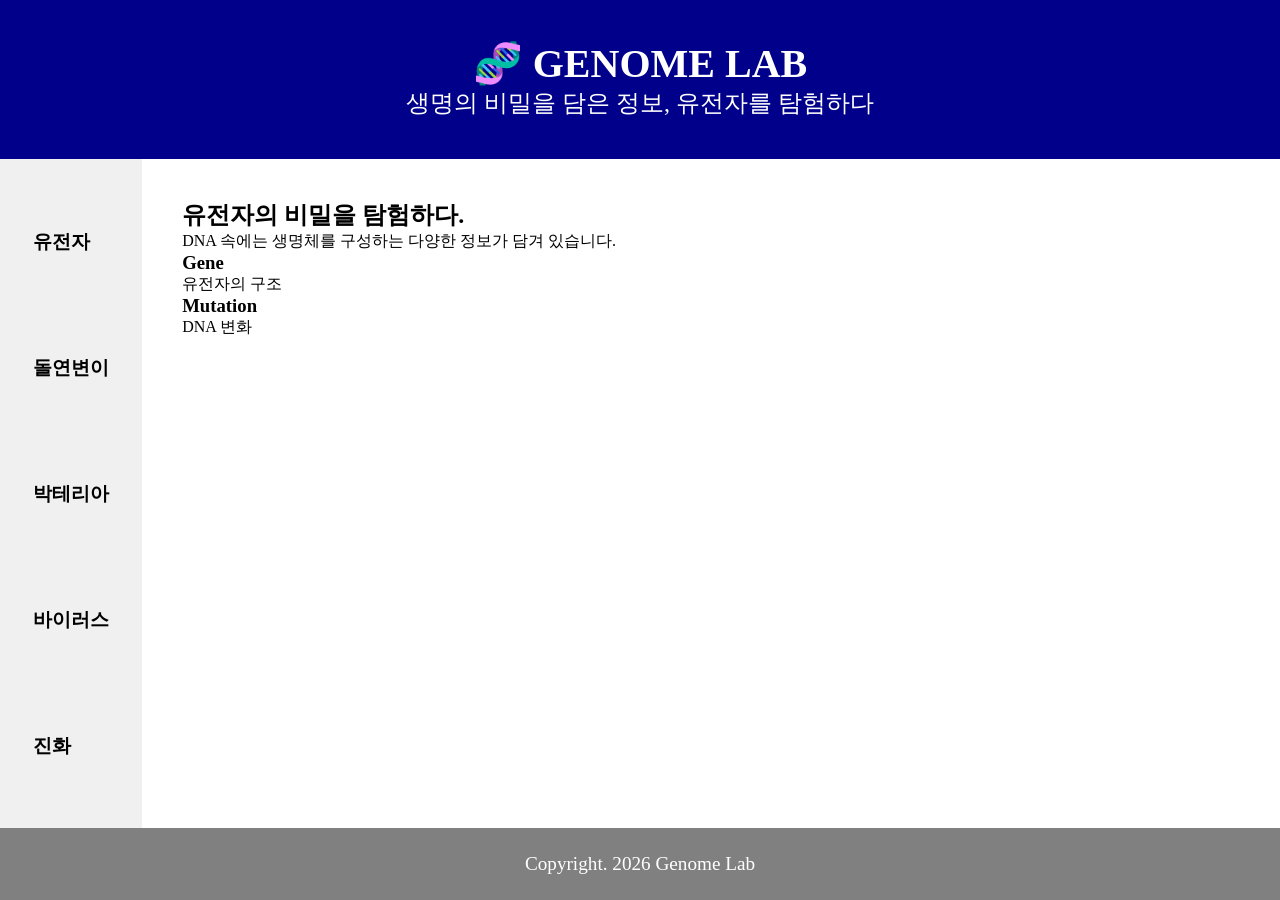
==== html/index.html @ 7f517030 "add: 헤더, 푸터, 사이드 바" ====
<!DOCTYPE html>
<html lang="en">
<head>
    <meta charset="UTF-8">
    <meta name="viewport" content="width=device-width, initial-scale=1.0">
    <title>Document</title>
    <link rel="stylesheet" href="../css/common.css">
</head>
<body>
    <header class="hero">
        <h1>🧬 GENOME LAB</h1>
        <p>
            생명의 비밀을 담은 정보, 유전자를 탐험하다
        </p>
        
    </header>

    <main>
        <aside>
            <nav>
                <a href="#">유전자</a>
                <a href="#">돌연변이</a>
                <a href="#">박테리아</a>
                <a href="#">바이러스</a>
                <a href="#">진화</a>
            </nav>
        </aside>

        <section class="main-container">
            <h2>유전자의 비밀을 탐험하다.</h2>
            <p>DNA 속에는 생명체를 구성하는 다양한 정보가 담겨 있습니다.</p>

            <div class="card-container">
                <div class="card">
                    <h3>Gene</h3>
                    <p>유전자의 구조</p>
                </div>

                <div class="card">
                    <h3>Mutation</h3>
                    <p>DNA 변화</p>
                </div>
            </div>
        </section>
    </main>
    <footer>
        Copyright. 2026 Genome Lab
    </footer>
</body>
</html>
---- css/common.css ----
/* 1. 모든 요소의 기본 마진/패딩 제거 및 박스 크기 계산 방식 변경 */
* {
    margin: 0;
    padding: 0;
    box-sizing: border-box;
}

/* 2. 텍스트 드래그 방지 (선택 사항) */
body {
    -webkit-user-select: none;
    -moz-user-select: none;
    -ms-user-select: none;
    user-select: none;
    min-height: 100vh;
    display: flex;
    flex-direction: column;
}

/* 3. 목록(li) 기호 제거 */
ul, ol {
    list-style: none;
}

/* 4. 링크(a) 밑줄 및 기본 색상 제거 */
a {
    text-decoration: none;
    color: inherit;
}

/* 5. 버튼(button) 기본 스타일 초기화 */
button {
    border: none;
    background: none;
    cursor: pointer;
}

/* 6. 인풋(input) 및 텍스트에어리어(textarea) 초기화 */
input, textarea {
    border: none;
    outline: none;
    background: none;
}

.hero {
    padding: 40px;
    text-align: center;
    background-color: #00008B;
    color: white;
}

.hero h1 {
    font-size: 2.5rem;
}

.hero p {
    font-size: 1.5rem;
}

main {
    display: grid;
    grid-template-columns: 0.25fr 2fr;
    flex: 1;
}

.main-container {
    padding: 40px;
}

aside {
    background-color: #f0f0f0;
    padding: 30px;

    display: flex;
    justify-content: center;
    align-items: center;
}


aside nav {
     display: flex;
    flex-direction: column;
    gap: 100px;
}


aside a {
    font-size: 1.2rem;
    font-weight: bold;
}

footer {
    background-color: gray;
    padding: 25px;
    text-align: center;
    color: white;
    font-size: 1.2rem;
}
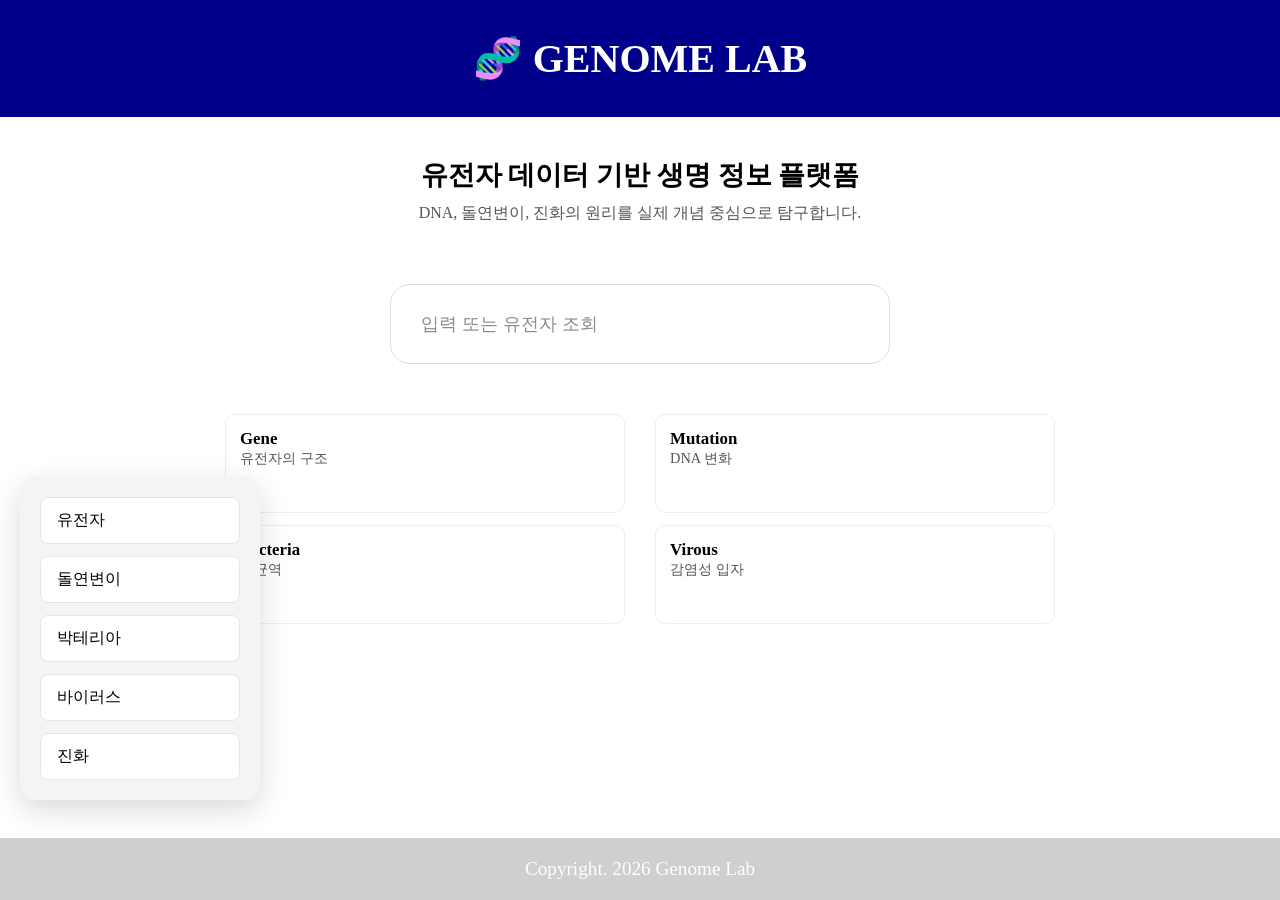
==== commit ad7990b3: "feat:메인 홈페이지" ====
--- a/html/index.html
+++ b/html/index.html
@@ -9,10 +9,6 @@
 <body>
     <header class="hero">
         <h1>🧬 GENOME LAB</h1>
-        <p>
-            생명의 비밀을 담은 정보, 유전자를 탐험하다
-        </p>
-        
     </header>
 
     <main>
@@ -27,11 +23,18 @@
         </aside>
 
         <section class="main-container">
-            <h2>유전자의 비밀을 탐험하다.</h2>
-            <p>DNA 속에는 생명체를 구성하는 다양한 정보가 담겨 있습니다.</p>
+            <h2>유전자 데이터 기반 생명 정보 플랫폼</h2>
+            <p>DNA, 돌연변이, 진화의 원리를 실제 개념 중심으로 탐구합니다.</p>
+
+            <section class="form-container">
+                <form method="post">
+                    <input type="text" placeholder="입력 또는 유전자 조회">
+                </form>
+            </section>
 
             <div class="card-container">
-                <div class="card">
+                <div class="card-box">
+                    <div class="card">
                     <h3>Gene</h3>
                     <p>유전자의 구조</p>
                 </div>
@@ -39,6 +42,19 @@
                 <div class="card">
                     <h3>Mutation</h3>
                     <p>DNA 변화</p>
+                </div>
+                </div>
+
+                <div class="card-box">
+                    <div class="card">
+                    <h3>Vacteria</h3>
+                    <p>세균역</p>
+                </div>
+
+                <div class="card">
+                    <h3>Virous</h3>
+                    <p>감염성 입자</p>
+                </div>
                 </div>
             </div>
         </section>
--- a/css/common.css
+++ b/css/common.css
@@ -11,9 +11,9 @@
     -moz-user-select: none;
     -ms-user-select: none;
     user-select: none;
-    min-height: 100vh;
     display: flex;
     flex-direction: column;
+    min-height: 100vh;
 }
 
 /* 3. 목록(li) 기호 제거 */
@@ -42,7 +42,7 @@
 }
 
 .hero {
-    padding: 40px;
+    padding: 35px;
     text-align: center;
     background-color: #00008B;
     color: white;
@@ -53,12 +53,10 @@
 }
 
 .hero p {
-    font-size: 1.5rem;
+    font-size: 1.3rem;
 }
 
 main {
-    display: grid;
-    grid-template-columns: 0.25fr 2fr;
     flex: 1;
 }
 
@@ -66,31 +64,114 @@
     padding: 40px;
 }
 
+.main-container h2 {
+    font-size: 1.7rem;
+    margin-bottom: 10px;
+}
+
+.main-container p {
+    color: #555;
+    margin-bottom: 30px;
+}
+
 aside {
-    background-color: #f0f0f0;
-    padding: 30px;
+    position: fixed;
+    bottom: 100px;
+    left: 20px;
+    width: 240px;
 
+    background: #f4f4f4;
+    padding: 20px;
+    border-radius: 16px;
+
+    box-shadow: 0 10px 30px rgba(0,0,0,0.15);
+    z-index: 1000;
+}
+
+aside nav {
+    display: flex;
+    flex-direction: column;
+    gap: 12px;
+    position: sticky;
+    top: 20px;
+}
+
+aside a {
+    padding: 12px 16px;
+    border-radius: 8px;
+    font-size: 1rem;
+    background-color: white;
+    text-align: left;
+    transition: 0.2s;
+    border: 1px solid #e5e5e5;
+}
+
+aside a:hover {
+    background-color: #00008B;
+    color: white;
+}
+
+.main-container {
+    text-align: center;
+}
+
+input {
+    width: 300px;
+}
+
+.card-container {
     display: flex;
     justify-content: center;
     align-items: center;
+    flex-direction: column;
+    gap: 12px;
+}
+
+.card-box {
+    display: flex;
+    justify-content: center;
+    gap: 30px;
+}
+
+form input {
+    width: 500px;
+    height: 80px;
+    border: 1px solid #dddddd;
+    margin: 30px;
+    border-radius: 20px;
+    margin-bottom: 50px;
+    
+    padding: 30px;
+    font-size: 1.1rem;
+}
+
+input::placeholder {
+    color: rgb(139, 139, 139);
+}
+
+.card {
+    width: 400px;
+    height: 300px;
+    background: white;
+    padding: 14px;
+    border-radius: 10px;
+    border: 1px solid #eee;
+    text-align: left;
+    transition: 0.2s;
+    font-size: 0.9rem;
+
+    height: auto;
+}
+
+.card:hover {
+    transform: translateY(-4px);
 }
 
 
-aside nav {
-     display: flex;
-    flex-direction: column;
-    gap: 100px;
-}
-
-
-aside a {
-    font-size: 1.2rem;
-    font-weight: bold;
-}
 
 footer {
-    background-color: gray;
-    padding: 25px;
+    background-color: rgb(207, 207, 207);
+    padding: 20px;
     text-align: center;
     color: white;
     font-size: 1.2rem;
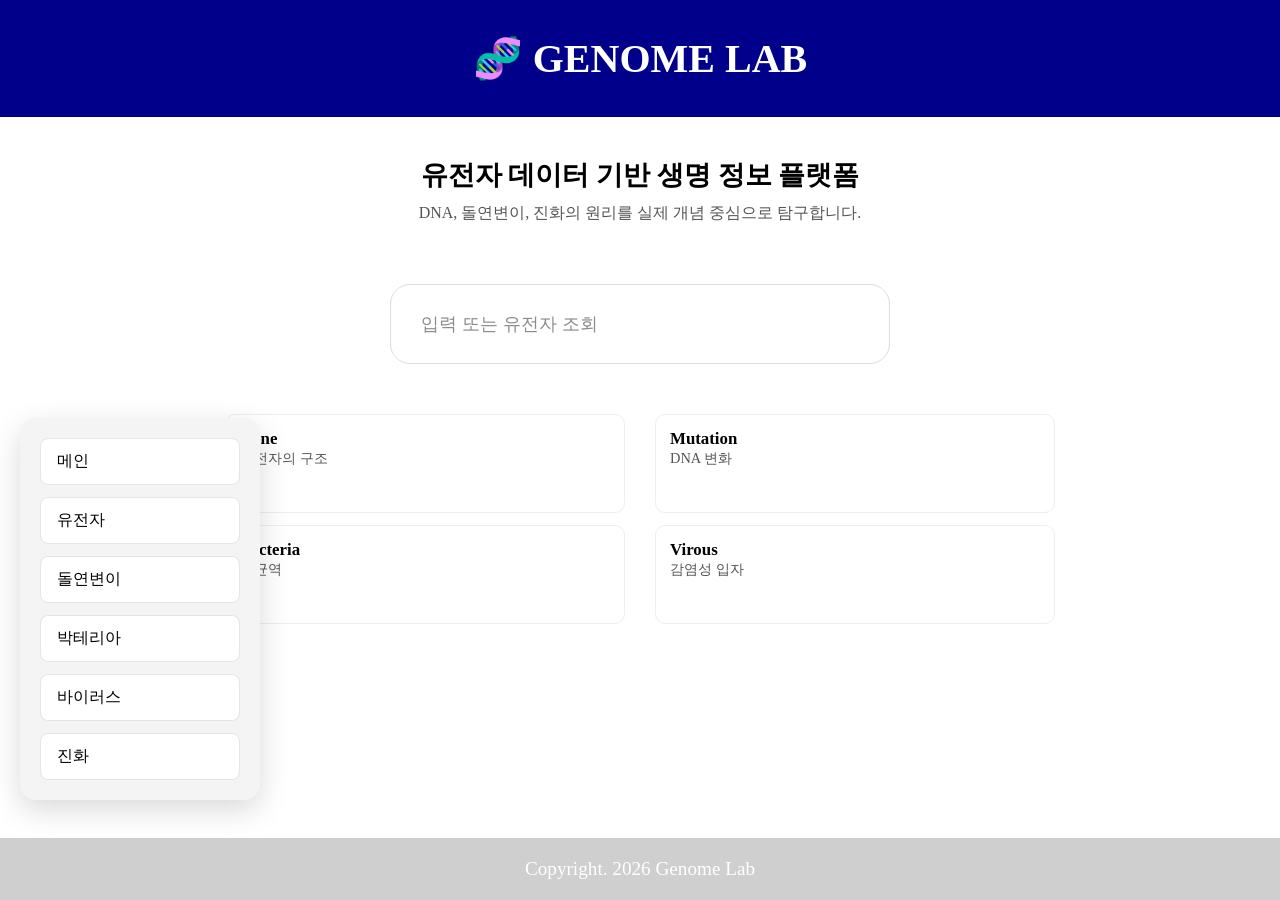
==== commit ec14bda7: "feat: 사이드바 메뉴 확장" ====
--- a/html/index.html
+++ b/html/index.html
@@ -5,6 +5,7 @@
     <meta name="viewport" content="width=device-width, initial-scale=1.0">
     <title>Document</title>
     <link rel="stylesheet" href="../css/common.css">
+    <link rel="stylesheet" href="../css/home.css">
 </head>
 <body>
     <header class="hero">
@@ -14,11 +15,12 @@
     <main>
         <aside>
             <nav>
-                <a href="#">유전자</a>
-                <a href="#">돌연변이</a>
+                <a href="index.html">메인</a>
+                <a href="gene.html">유전자</a>
+                <a href="mutation.html">돌연변이</a>
                 <a href="#">박테리아</a>
                 <a href="#">바이러스</a>
-                <a href="#">진화</a>
+                <a href="evolution.html">진화</a>
             </nav>
         </aside>
 
--- a/css/common.css
+++ b/css/common.css
@@ -56,24 +56,6 @@
     font-size: 1.3rem;
 }
 
-main {
-    flex: 1;
-}
-
-.main-container {
-    padding: 40px;
-}
-
-.main-container h2 {
-    font-size: 1.7rem;
-    margin-bottom: 10px;
-}
-
-.main-container p {
-    color: #555;
-    margin-bottom: 30px;
-}
-
 aside {
     position: fixed;
     bottom: 100px;
@@ -111,62 +93,6 @@
     color: white;
 }
 
-.main-container {
-    text-align: center;
-}
-
-input {
-    width: 300px;
-}
-
-.card-container {
-    display: flex;
-    justify-content: center;
-    align-items: center;
-    flex-direction: column;
-    gap: 12px;
-}
-
-.card-box {
-    display: flex;
-    justify-content: center;
-    gap: 30px;
-}
-
-form input {
-    width: 500px;
-    height: 80px;
-    border: 1px solid #dddddd;
-    margin: 30px;
-    border-radius: 20px;
-    margin-bottom: 50px;
-    
-    padding: 30px;
-    font-size: 1.1rem;
-}
-
-input::placeholder {
-    color: rgb(139, 139, 139);
-}
-
-.card {
-    width: 400px;
-    height: 300px;
-    background: white;
-    padding: 14px;
-    border-radius: 10px;
-    border: 1px solid #eee;
-    text-align: left;
-    transition: 0.2s;
-    font-size: 0.9rem;
-
-    height: auto;
-}
-
-.card:hover {
-    transform: translateY(-4px);
-}
-
 
 
 footer {
--- a/css/home.css
+++ b/css/home.css
@@ -0,0 +1,70 @@
+main {
+    flex: 1;
+}
+
+.main-container {
+    text-align: center;
+    padding: 40px;
+}
+
+.main-container h2 {
+    font-size: 1.7rem;
+    margin-bottom: 10px;
+}
+
+.main-container p {
+    color: #555;
+    margin-bottom: 30px;
+}
+
+input {
+    width: 300px;
+}
+
+.card-container {
+    display: flex;
+    justify-content: center;
+    align-items: center;
+    flex-direction: column;
+    gap: 12px;
+}
+
+.card-box {
+    display: flex;
+    justify-content: center;
+    gap: 30px;
+}
+
+form input {
+    width: 500px;
+    height: 80px;
+    border: 1px solid #dddddd;
+    margin: 30px;
+    border-radius: 20px;
+    margin-bottom: 50px;
+    
+    padding: 30px;
+    font-size: 1.1rem;
+}
+
+input::placeholder {
+    color: rgb(139, 139, 139);
+}
+
+.card {
+    width: 400px;
+    height: 300px;
+    background: white;
+    padding: 14px;
+    border-radius: 10px;
+    border: 1px solid #eee;
+    text-align: left;
+    transition: 0.2s;
+    font-size: 0.9rem;
+
+    height: auto;
+}
+
+.card:hover {
+    transform: translateY(-4px);
+}
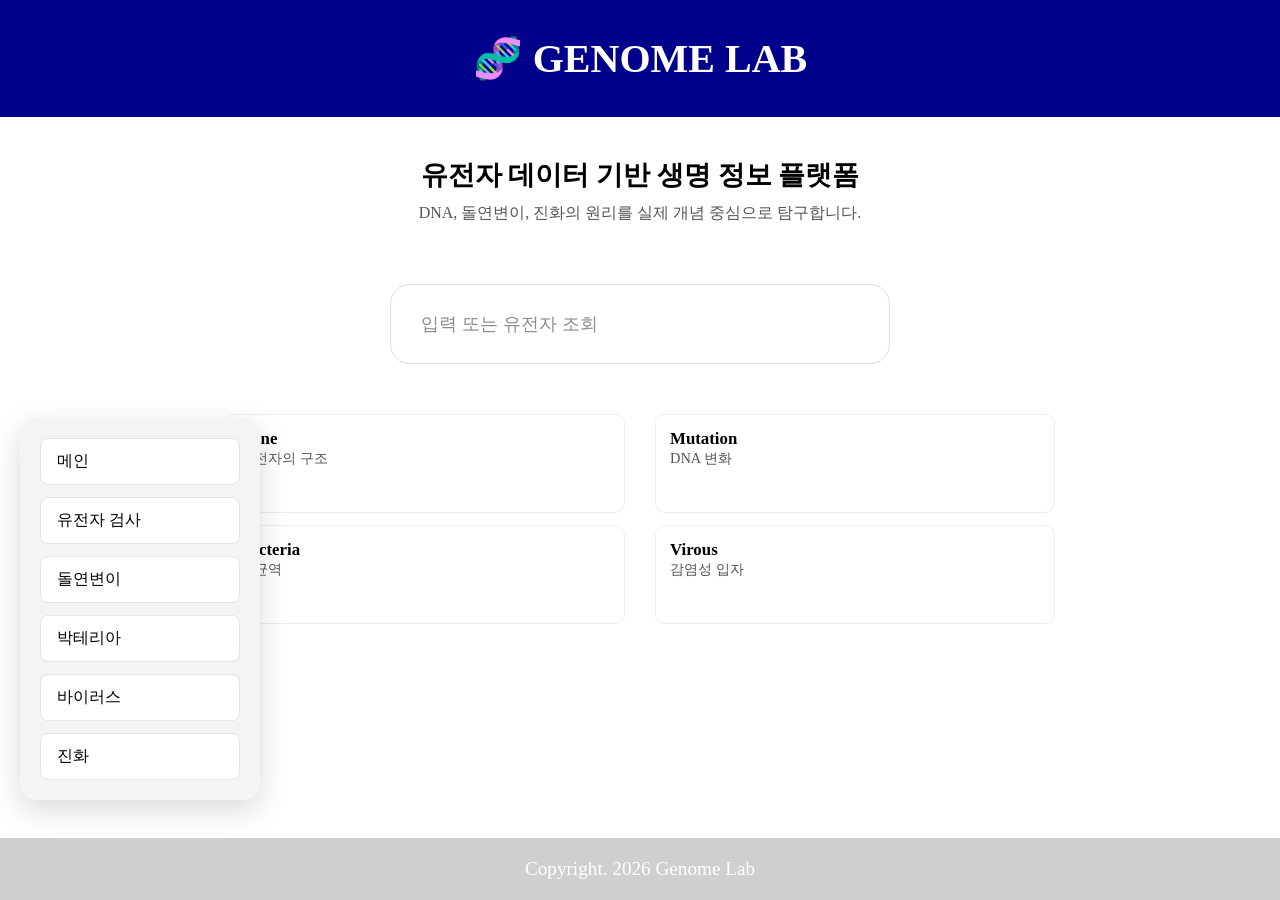
==== commit 50aa068b: "feat: 사이드바 항목 수정" ====
--- a/html/index.html
+++ b/html/index.html
@@ -16,7 +16,7 @@
         <aside>
             <nav>
                 <a href="index.html">메인</a>
-                <a href="gene.html">유전자</a>
+                <a href="gene.html">유전자 검사</a>
                 <a href="mutation.html">돌연변이</a>
                 <a href="#">박테리아</a>
                 <a href="#">바이러스</a>
